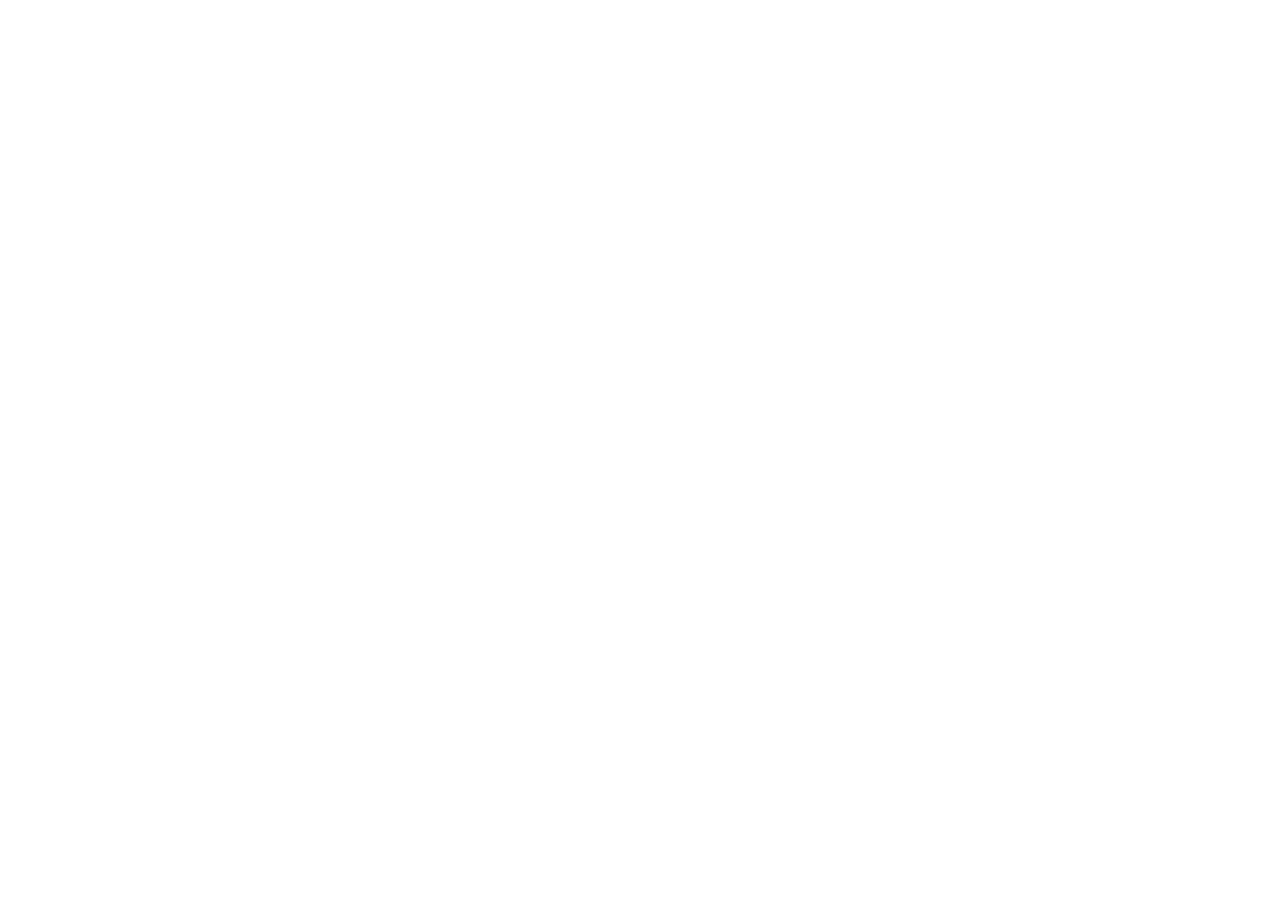
==== index.html @ add2c4de "Toboolist" ====
<!DOCTYPE html>
<html lang="en">
<head>
    <meta charset="UTF-8">
    <meta name="viewport" content="width=device-width, initial-scale=1.0">
    <title>Toboolist</title>
</head>
<body>
    
</body>
</html>
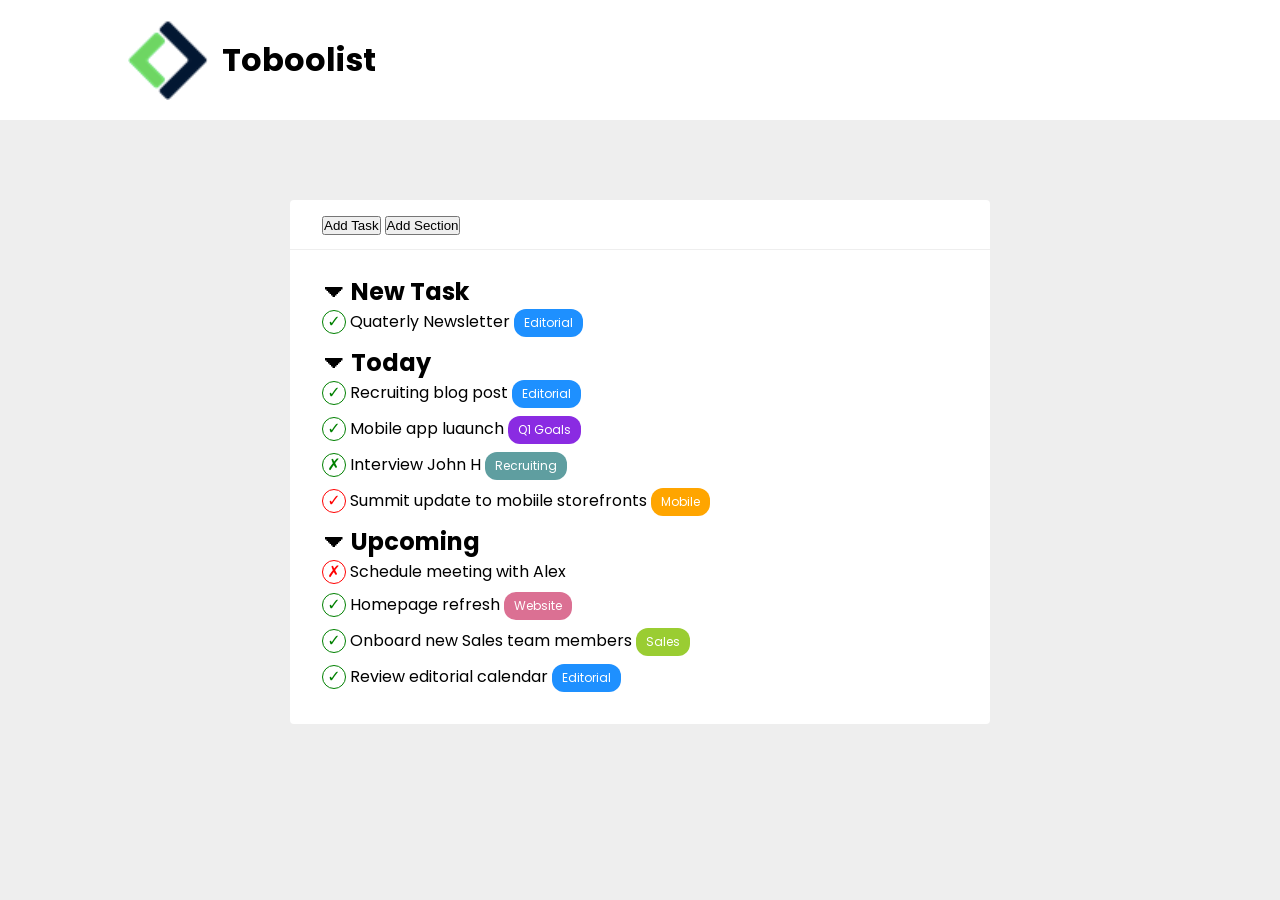
==== commit acecf8fd: "Esercizio completo" ====
--- a/index.html
+++ b/index.html
@@ -4,8 +4,97 @@
     <meta charset="UTF-8">
     <meta name="viewport" content="width=device-width, initial-scale=1.0">
     <title>Toboolist</title>
+    <link rel="stylesheet" href="./file.css">
 </head>
 <body>
+    <header class="main-header">
+        <div class="container">
+        <img class="logo" src="./Toboolist.png" height="80" alt="Toboolist"/>
+        <strong class="name"> Toboolist </strong>
+        </div>
+    </header>
+    <main class="main-content">
+        <div class="container">
+            <div class="card">
+             <div class="card__header">
+                <button>Add Task</button>
+                <button>Add Section</button>
+             </div>
+             <div class="card__body">
+                <ul class="list">
+                    <li class="section">
+                        <h2 class="section__name">&#9207 New Task</h2>
+                        <ul class="tasks">
+                            <li class="task">
+                                <span class="icon icon-check"> &check;</span>
+                                <span class="text">Quaterly Newsletter</span>
+                                <span class="category category-editorial"> Editorial</span>
+                            </li>
+                            
+                        </ul>
+                    </li>
+                    <li>
+                        <ul class="list">
+                            <li class="section">
+                                <h2 class="section__name">&#9207 Today</h2>
+                                <ul class="tasks">
+                                    <li class="task">
+                                        <span class="icon icon-check"> &check;</span>
+                                        <span class="text">Recruiting blog post</span>
+                                        <span class="category category-editorial"> Editorial</span>
+                                    </li>
+                                    <li class="task">
+                                        <span class="icon icon-check"> &check;</span>
+                                        <span class="text">Mobile app luaunch</span>
+                                        <span class="category category-Q1Goals"> Q1 Goals</span>
+                                    </li> 
+                                    <li class="task">
+                                        <span class="icon icon-check"> &cross;</span>
+                                        <span class="text">Interview John H</span>
+                                        <span class="category category-recruiting">Recruiting</span>
+                                    </li>
+                                    <li class="task">
+                                        <span class="icon icon-cross"> &check;</span>
+                                        <span class="text">Summit update to mobiile storefronts</span>
+                                        <span class="category category-Mobile"> Mobile</span>
+                                    </li> 
+                    </li>
+                    <li>
+                        <ul class="list">
+                            <li class="section">
+                                <h2 class="section__name">&#9207 Upcoming </h2>
+                                <ul class="tasks">
+                                    <li class="task">
+                                        <span class="icon icon-cross"> &cross;</span>
+                                        <span class="text">Schedule meeting with Alex</span>
+                                    </li>
+                                    <li class="task">
+                                        <span class="icon icon-check"> &check;</span>
+                                        <span class="text">Homepage refresh</span>
+                                        <span class="category category-Website"> Website</span>
+                                    </li> 
+                                    <li class="task">
+                                        <span class="icon icon-check"> &check;</span>
+                                        <span class="text">Onboard new Sales team members</span>
+                                        <span class="category category-Sales"> Sales</span>
+                                    </li>
+                                    <li class="task">
+                                        <span class="icon icon-check"> &check;</span>
+                                        <span class="text">Review editorial calendar</span>
+                                        <span class="category category-editorial"> Editorial</span>
+                                    </li> 
+
+                    </li>
+                </ul>
+             </div>
+            </div>
+                
+
+            </div>
+
+        </div>
+
+    </main>
     
 </body>
 </html>
--- a/file.css
+++ b/file.css
@@ -0,0 +1,149 @@
+@import url('https://fonts.googleapis.com/css2?family=Poppins:ital,wght@0,100;0,200;0,300;0,400;0,500;0,600;0,700;0,800;0,900;1,100;1,200;1,300;1,400;1,500;1,600;1,700;1,800;1,900&display=swap');
+
+* {
+	box-sizing: border-box;
+	margin: 0;
+	padding: 0;
+}
+
+html {
+	font-family: 'Poppins', system-ui;
+	/* color: red; */
+}
+
+ul,
+ol {
+	list-style: none;
+}
+
+body {
+	background-color: #eeeeee;
+}
+
+/* layout */
+.container {
+	max-width: 1024px;
+	margin: 0 auto;
+}
+
+/* header */
+.main-header {
+	background-color: white;
+	padding: 20px 12px;
+	/* margin-bottom: 80px; */
+}
+
+.logo,
+.name {
+	vertical-align: middle;
+}
+
+.name {
+	font-size: 32px;
+}
+
+.logo {
+	margin-right: 10px;
+}
+
+/* .main-header .container * {
+
+} */
+
+.card {
+	background-color: white;
+	border-radius: 4px;
+	max-width: 700px;
+	margin: 0 auto;
+}
+
+.card__header,
+.card__body {
+	padding:  0px 32px;
+}
+
+.card__header {
+	padding-top: 12px;
+	padding-bottom: 12px;
+	border-bottom: 1px solid #eeeeee;
+}
+
+.card__body {
+	padding-top: 24px;
+	padding-bottom: 24px;
+}
+
+/* Task */
+
+.task { 
+	margin-bottom: 8px;
+}
+
+.task*  { 
+	margin-right: 8px;
+} 
+.icon, .category  { 
+	display: inline-block;
+} 
+
+.icon  {
+	border : 1px solid;
+	/*height: 32px; */
+	width: 24px;
+	border-radius: 50%;
+	text-align: center;
+	line-height: 22px;
+ } 
+
+ .icon.icon-check  { 
+	color: green;
+ } 
+
+ .icon.icon-cross { 
+	color: red;
+ } 
+
+ .category  { 
+	line-height: 28px;
+	font-size: 12px;
+	color : white;
+	border-radius: 12px;
+	padding: 0 10px;
+ } 
+
+ .category.category-editorial  { 
+	background-color: dodgerblue;
+ } 
+
+ .category.category-Q1Goals  { 
+	background-color: blueviolet;
+ } 
+
+ .category.category-recruiting {
+	background-color: cadetblue ;
+  } 
+
+  .category.category-Mobile {
+	background-color: orange;
+   } 
+
+ .category.category-Website { 
+	background-color: palevioletred;
+ } 
+
+ .category.category-Sales {
+	background-color: yellowgreen;
+  }
+
+/* .card {
+	color: black;
+} */
+
+.main-content {
+	padding: 80px 12px;
+	/* background-color: burlywood; */
+}
+
+/* .list :last-child {
+	border: 1px solid green;
+} */
